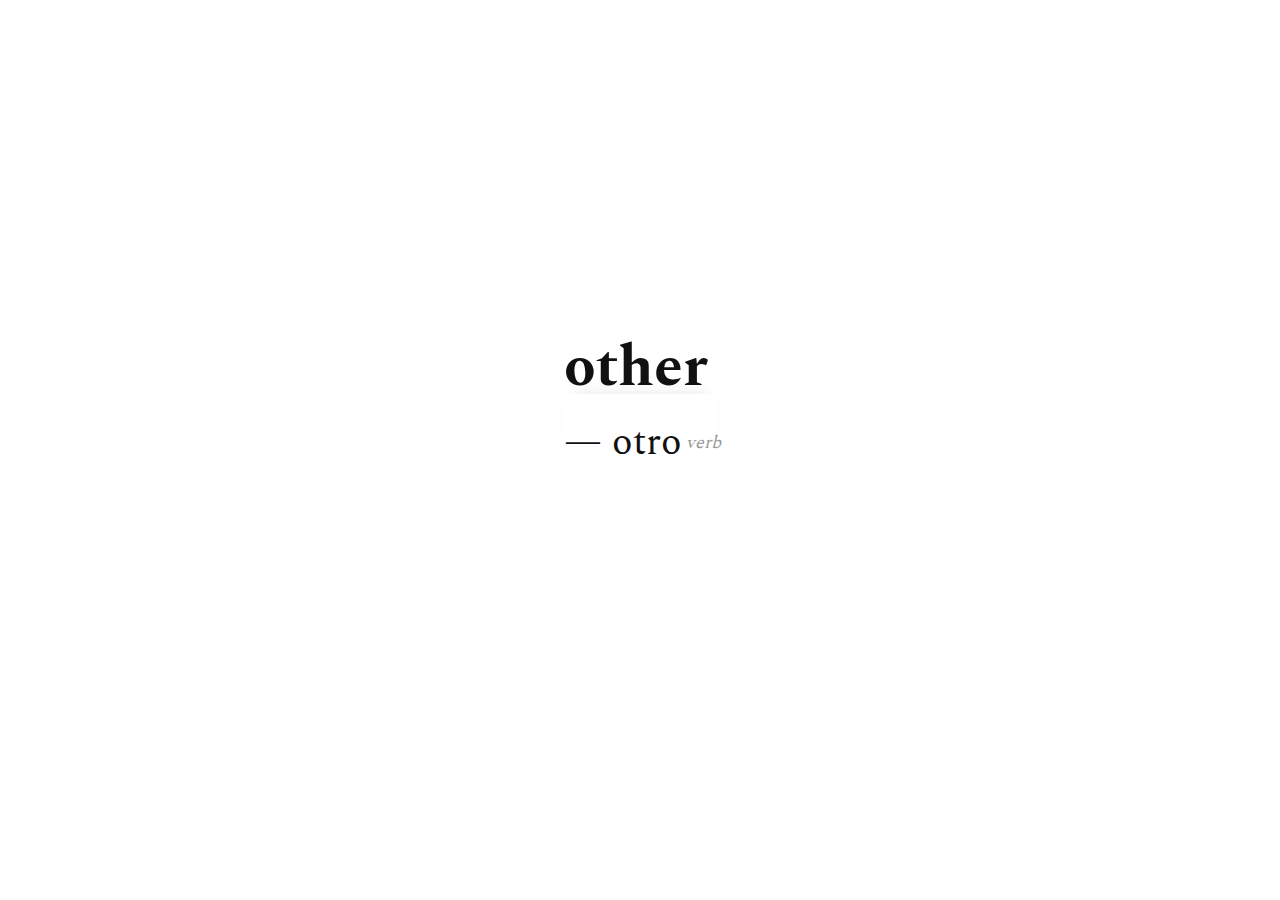
==== index.html @ 5e4abcd7 "Init" ====
<!DOCTYPE html>
<html>
<head>
	<meta charset=utf-8>
	<title>&#8203;</title>
	<meta name=viewport content="width=device-width,initial-scale=1">
	<link rel="stylesheet" href="assets/style.css">
</head>
<body>

<!-- TODO: 
	 * adjective generator
	 read csv by line
-->

<div id="wrp">
	<h1 id="word">...</h1>
	<div id="answer">
		<span id="result">&mdash; ...</span>
		<span id="speech">[adjective]</span>
	</div>
</div>

<script src="assets/script.js"></script>
</body>
</html>
---- assets/style.css ----
@font-face {
  font-family: 'Spectral';
  font-style: normal;
  font-weight: 400;
  src: local('Spectral'), local('Spectral-Regular'), url('spectral.woff2') format('woff2');
}

@font-face {
  font-family: 'Spectral';
  font-style: normal;
  font-weight: 700;
  src: local('Spectral Bold'), local('Spectral-Bold'), url('spectral_bold.woff2') format('woff2');
}

* { margin: 0; padding: 0; line-height: 1em; }

body { 
    overflow: hidden;
    color: #111;
    font-family: 'Spectral', serif;
    display: flex;
    align-items: center;
    justify-content: center;
    position: absolute;
    width: 100%;
    height: 100%;
}

#wrp {
    margin-top: -100px;
    animation: blurry 0.3s cubic-bezier(0, 0.30, 0.20, 1);
    animation-iteration-count: 1;
}

h1 {
    font-size: 58px;
    font-weight: bold;
    position: relative;
    z-index: 2;
}

#answer {
    height: 38px;
    clear: both;
    white-space: nowrap;
    box-shadow: 0px -10px 15px -10px #e8e8e8;
    position: relative;
    z-index: 1;
    padding-top: 30px;
    margin-top: -3px;
}

#result {
    display: block;
    width: 70%;
    text-align: left;
    float: left;
    font-size: 38px;
}

#speech {
    display: block;
    width: 20%;
    text-align: right;
    font-style: italic;
    float: left;
    font-weight: normal;
    line-height: 38px;
    font-size: 18px;
    padding-left: 10%;
    color: #999;
}

@keyframes blurry {
    0% {
        blur: 5px;
        -webkit-filter: blur(5px);
    }
    100% {
        blur: 0;
        -webkit-filter: blur(0);
    }
}
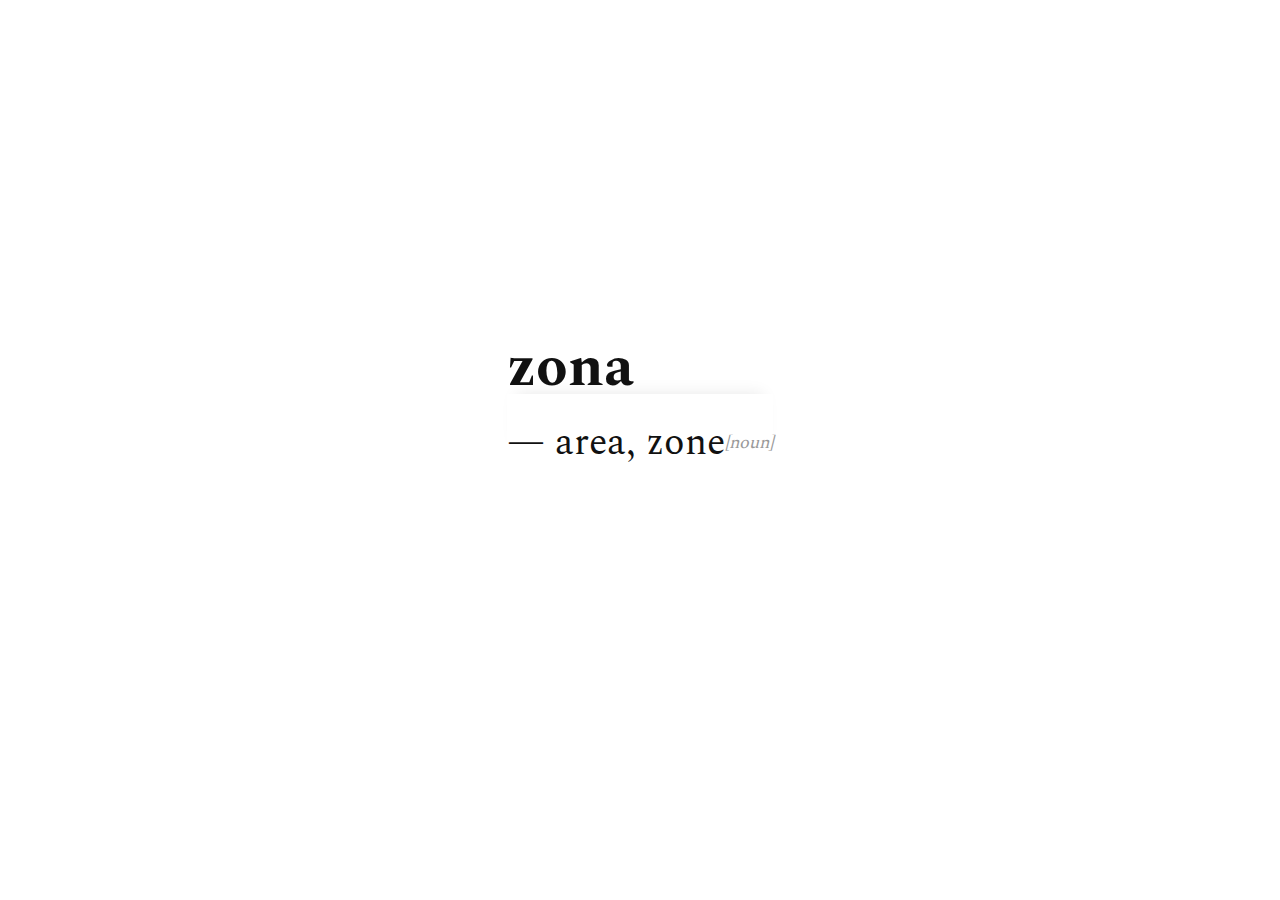
==== commit 417177ed: "Add TTS support" ====
--- a/index.html
+++ b/index.html
@@ -8,10 +8,20 @@
 </head>
 <body>
 
-<!-- TODO: 
-	 * adjective generator
-	 read csv by line
--->
+<svg style="display: none;">
+<defs>
+	<symbol id="icon-headphones" viewBox="0 0 32 32">
+		<title> </title>
+		<path d="M9 18h-2v14h2c0.55 0 1-0.45 1-1v-12c0-0.55-0.45-1-1-1z"></path>
+		<path d="M23 18c-0.55 0-1 0.45-1 1v12c0 0.55 0.45 1 1 1h2v-14h-2z"></path>
+		<path d="M32 16c0-8.837-7.163-16-16-16s-16 7.163-16 16c0 1.919 0.338 3.759 0.958 5.464-0.609 1.038-0.958 2.246-0.958 3.536 0 3.526 2.608 6.443 6 6.929v-13.857c-0.997 0.143-1.927 0.495-2.742 1.012-0.168-0.835-0.258-1.699-0.258-2.584 0-7.18 5.82-13 13-13s13 5.82 13 13c0 0.885-0.088 1.749-0.257 2.584-0.816-0.517-1.745-0.87-2.743-1.013v13.858c3.392-0.485 6-3.402 6-6.929 0-1.29-0.349-2.498-0.958-3.536 0.62-1.705 0.958-3.545 0.958-5.465z"></path>
+	</symbol>
+</svg>
+</defs>
+
+<div id="tts" title="Listen to pronunciation">
+	<svg id="icon-headphones"><use xlink:href="#icon-headphones"></use></svg>
+</div>
 
 <div id="wrp">
 	<h1 id="word">...</h1>
@@ -21,6 +31,7 @@
 	</div>
 </div>
 
-<script src="assets/script.js"></script>
+<script src="assets/responsivevoice.js" defer></script>
+<script src="assets/script.js" defer></script>
 </body>
 </html>--- a/assets/style.css
+++ b/assets/style.css
@@ -81,3 +81,18 @@
         -webkit-filter: blur(0);
     }
 }
+
+#icon-headphones {
+    width: 28px;
+    height: 28px;
+    stroke-width: 0;
+    fill: #ccc;
+    pointer-events: none;
+}
+
+#tts {
+    position: absolute;
+    top: 10px;
+    right: 10px;
+    cursor: pointer;
+}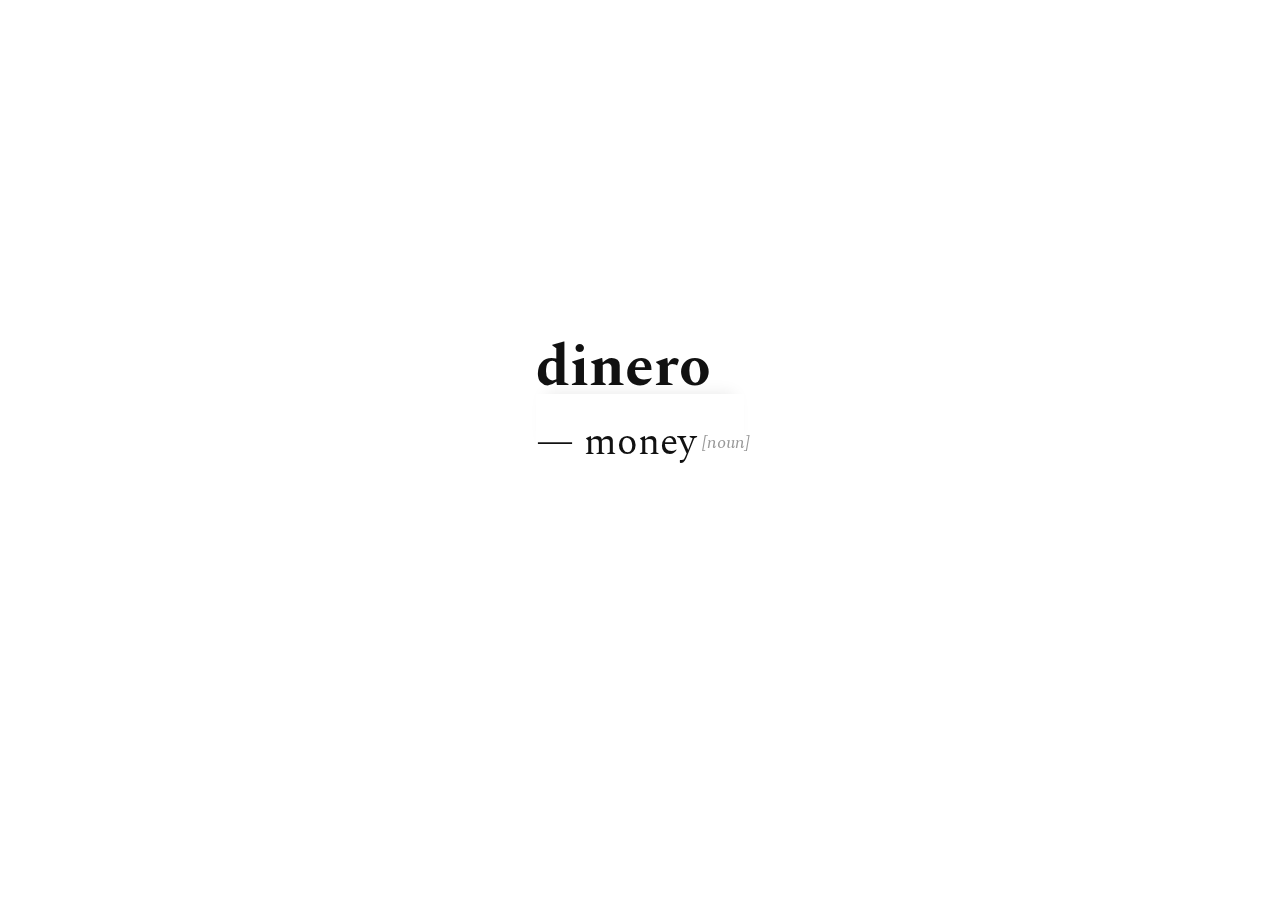
==== commit bda0e08f: "Add boilerplate default data" ====
--- a/index.html
+++ b/index.html
@@ -24,10 +24,10 @@
 </div>
 
 <div id="wrp">
-	<h1 id="word">...</h1>
+	<h1 id="word">vivir</h1>
 	<div id="answer">
-		<span id="result">&mdash; ...</span>
-		<span id="speech">[adjective]</span>
+		<span id="result">&mdash; to live</span>
+		<span id="speech">[verb]</span>
 	</div>
 </div>
 
--- a/assets/style.css
+++ b/assets/style.css
@@ -1,20 +1,31 @@
 @font-face {
-  font-family: 'Spectral';
-  font-style: normal;
-  font-weight: 400;
-  src: local('Spectral'), local('Spectral-Regular'), url('spectral.woff2') format('woff2');
+    font-family: 'Spectral';
+    font-style: normal;
+    font-weight: 400;
+    src: local('Spectral'), local('Spectral-Regular'), url('spectral.woff2') format('woff2');
+}
+
+@font-face {
+    font-family: 'Spectral';
+    font-style: normal;
+    font-weight: 700;
+    src: local('Spectral Bold'), local('Spectral-Bold'), url('spectral_bold.woff2') format('woff2');
 }
 
 @font-face {
   font-family: 'Spectral';
-  font-style: normal;
-  font-weight: 700;
-  src: local('Spectral Bold'), local('Spectral-Bold'), url('spectral_bold.woff2') format('woff2');
+  font-style: italic;
+  font-weight: 400;
+  src: local('Spectral Italic'), local('Spectral-Italic'), url('spectral_italic.woff2') format('woff2');
 }
 
-* { margin: 0; padding: 0; line-height: 1em; }
+* {
+    margin: 0;
+    padding: 0;
+    line-height: 1em;
+}
 
-body { 
+body {
     overflow: hidden;
     color: #111;
     font-family: 'Spectral', serif;
@@ -28,8 +39,14 @@
 
 #wrp {
     margin-top: -100px;
+}
+
+.blur {
     animation: blurry 0.3s cubic-bezier(0, 0.30, 0.20, 1);
     animation-iteration-count: 1;
+    transform: translate3d(0, 0, 0);
+    backface-visibility: hidden;
+    -webkit-backface-visibility: hidden;
 }
 
 h1 {
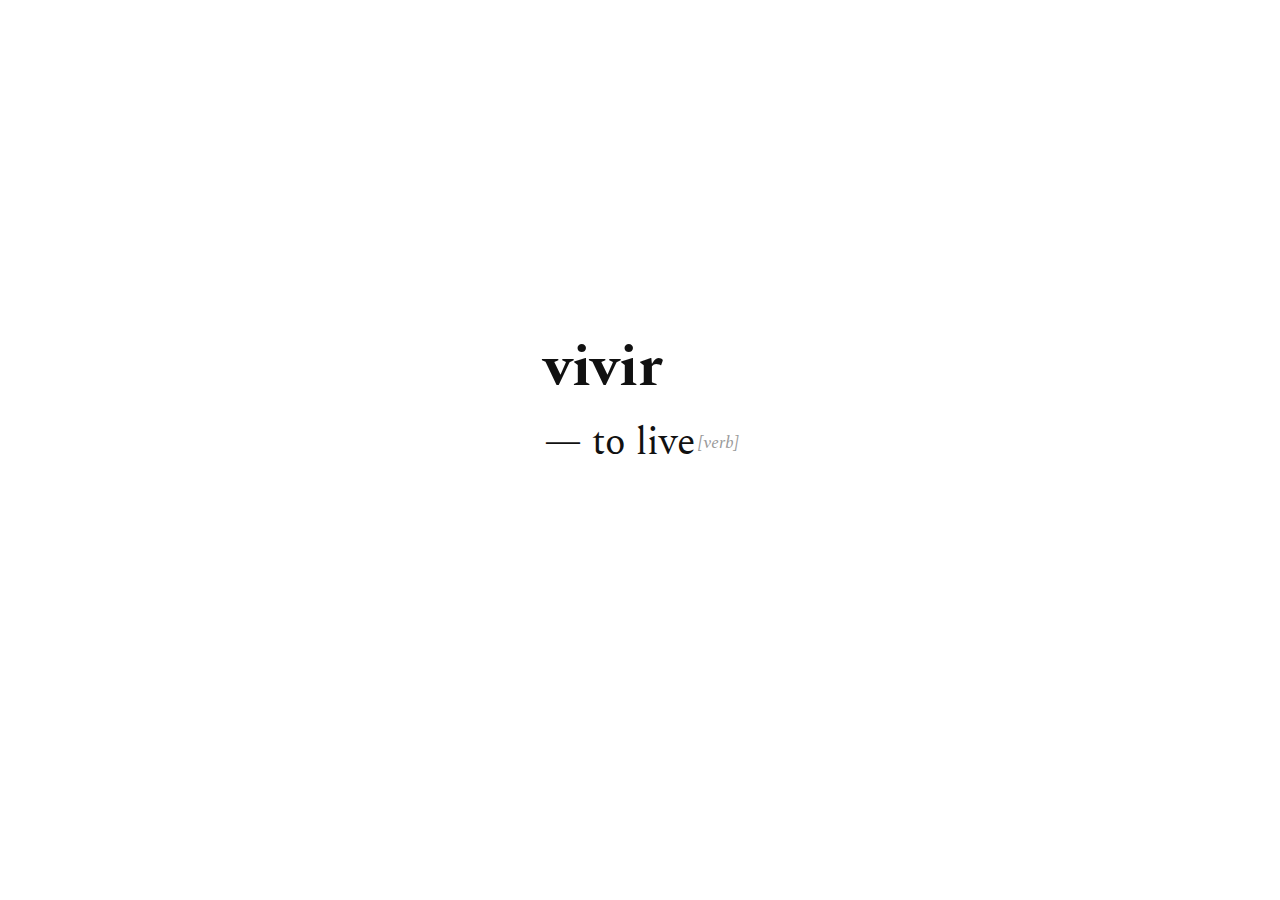
==== commit e3ae7578: "Replace TTS dependency with native" ====
--- a/index.html
+++ b/index.html
@@ -31,7 +31,7 @@
 	</div>
 </div>
 
-<script src="assets/responsivevoice.js" defer></script>
 <script src="assets/script.js" defer></script>
+
 </body>
-</html>+</html>
--- a/assets/style.css
+++ b/assets/style.css
@@ -37,6 +37,11 @@
     height: 100%;
 }
 
+body.dark {
+  color: #f0f0f0;
+  background: #303642;
+}
+
 #wrp {
     margin-top: -100px;
 }
@@ -60,7 +65,6 @@
     height: 38px;
     clear: both;
     white-space: nowrap;
-    box-shadow: 0px -10px 15px -10px #e8e8e8;
     position: relative;
     z-index: 1;
     padding-top: 30px;
@@ -109,7 +113,7 @@
 
 #tts {
     position: absolute;
-    top: 10px;
-    right: 10px;
+    top: 15px;
+    right: 15px;
     cursor: pointer;
 }